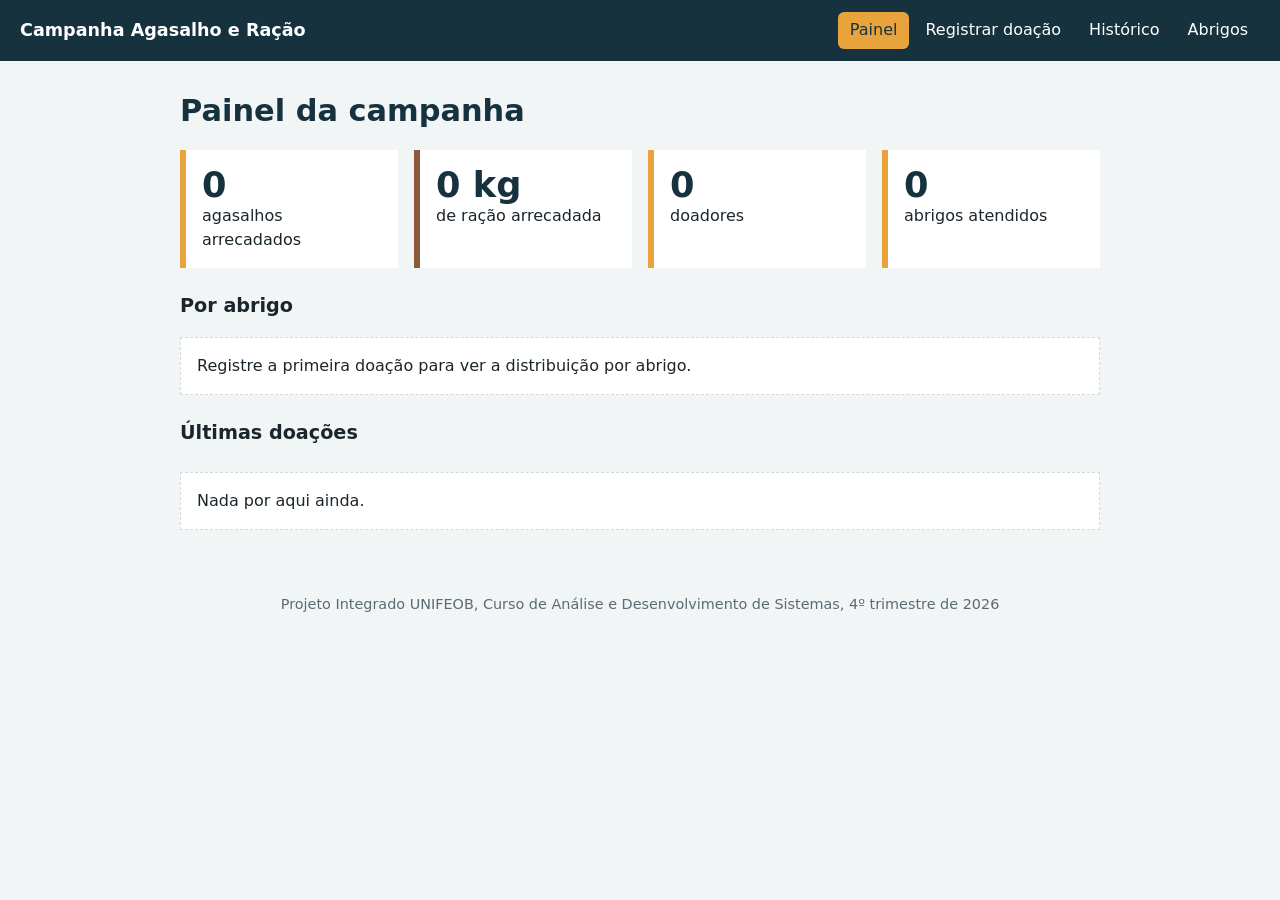
==== index.html @ f2fee43a "Campanha Agasalho e Ração - Projeto Integrado UNIFEOB" ====
<!DOCTYPE html>
<html lang="pt-BR">
<head>
<meta charset="UTF-8">
<meta name="viewport" content="width=device-width, initial-scale=1">
<title>Painel da campanha | Campanha Agasalho e Ração</title>
<link rel="stylesheet" href="css/style.css">
</head>
<body data-page="home">
<header id="topo"></header>
<main>
<h1>Painel da campanha</h1>
<section class="stats" id="stats"></section>
<section><h2>Por abrigo</h2><div id="porAbrigo"></div></section>
<section><h2>Últimas doações</h2><div id="ultimas" class="tabela"></div></section>
</main>
<footer>Projeto Integrado UNIFEOB, Curso de Análise e Desenvolvimento de Sistemas, 4º trimestre de 2026</footer>
<script src="js/app.js"></script>
</body>
</html>
---- css/style.css ----
:root{--azul:#17323f;--ambar:#e8a33d;--fundo:#f2f5f6;--texto:#1b262c;--borda:#cfd9de;--marrom:#8a5a3b}
*{box-sizing:border-box}
body{margin:0;font-family:"Segoe UI",system-ui,sans-serif;background:var(--fundo);color:var(--texto);line-height:1.5}
header{background:var(--azul);color:#fff;display:flex;flex-wrap:wrap;align-items:center;gap:.5rem 1.5rem;padding:.75rem 1.25rem}
header .marca{font-weight:700;font-size:1.1rem;margin-right:auto}
nav{display:flex;flex-wrap:wrap;gap:.25rem}
nav a{color:#fff;text-decoration:none;padding:.4rem .75rem;border-radius:6px}
nav a:hover,nav a[aria-current]{background:var(--ambar);color:var(--azul)}
a:focus-visible,button:focus-visible,input:focus-visible,select:focus-visible,textarea:focus-visible{outline:3px solid var(--ambar);outline-offset:2px}
main{max-width:960px;margin:0 auto;padding:1.5rem 1.25rem}
h1{font-size:1.9rem;margin:.2rem 0 1rem;color:var(--azul)}
h2{font-size:1.2rem;margin:1.5rem 0 .5rem}
.stats{display:grid;grid-template-columns:repeat(auto-fit,minmax(190px,1fr));gap:1rem}
.stat{background:#fff;border-left:6px solid var(--ambar);padding:1rem}
.stat.racao{border-color:var(--marrom)}
.stat b{display:block;font-size:2.2rem;line-height:1.1;color:var(--azul)}
.form{display:grid;grid-template-columns:repeat(auto-fit,minmax(240px,1fr));gap:1rem;background:#fff;padding:1.25rem;border:1px solid var(--borda)}
.form label{display:flex;flex-direction:column;gap:.25rem;font-weight:600}
.largo{grid-column:1/-1}
input,select,textarea{font:inherit;padding:.55rem;border:1px solid var(--borda);border-radius:6px;background:#fff}
.btn{font:inherit;font-weight:700;background:var(--azul);color:#fff;border:0;border-radius:6px;padding:.65rem 1.2rem;cursor:pointer}
.btn:hover{background:#244a5c}
.btn.sec{background:#fff;color:var(--azul);border:2px solid var(--azul)}
.btn.del{background:#fff;color:#a32020;border:1px solid #a32020;padding:.25rem .6rem;font-weight:600}
.barra{display:flex;flex-wrap:wrap;gap:1rem;align-items:flex-end;margin-bottom:1rem}
.tabela{overflow-x:auto}
table{width:100%;border-collapse:collapse;background:#fff}
th,td{padding:.6rem .75rem;text-align:left;border-bottom:1px solid var(--borda);white-space:nowrap}
th{background:#e4ebee}
.vazio{background:#fff;padding:1rem;border:1px dashed var(--borda)}
.linha{display:grid;grid-template-columns:minmax(120px,1fr) 2fr auto;gap:.75rem;align-items:center;margin:.4rem 0}
.trilho{background:#dde5e9;height:14px;border-radius:7px;overflow:hidden}
.trilho i{display:block;height:100%;background:var(--ambar)}
.texto{background:#fff;padding:1rem 1.25rem;border:1px solid var(--borda);max-width:70ch}
#msg{margin:0;font-weight:600;color:#1d6b3a;align-self:center}
footer{text-align:center;padding:1.5rem;color:#5a6b73;font-size:.9rem}
@media(max-width:560px){.linha{grid-template-columns:1fr}}
@media(prefers-reduced-motion:reduce){*{transition:none!important}}
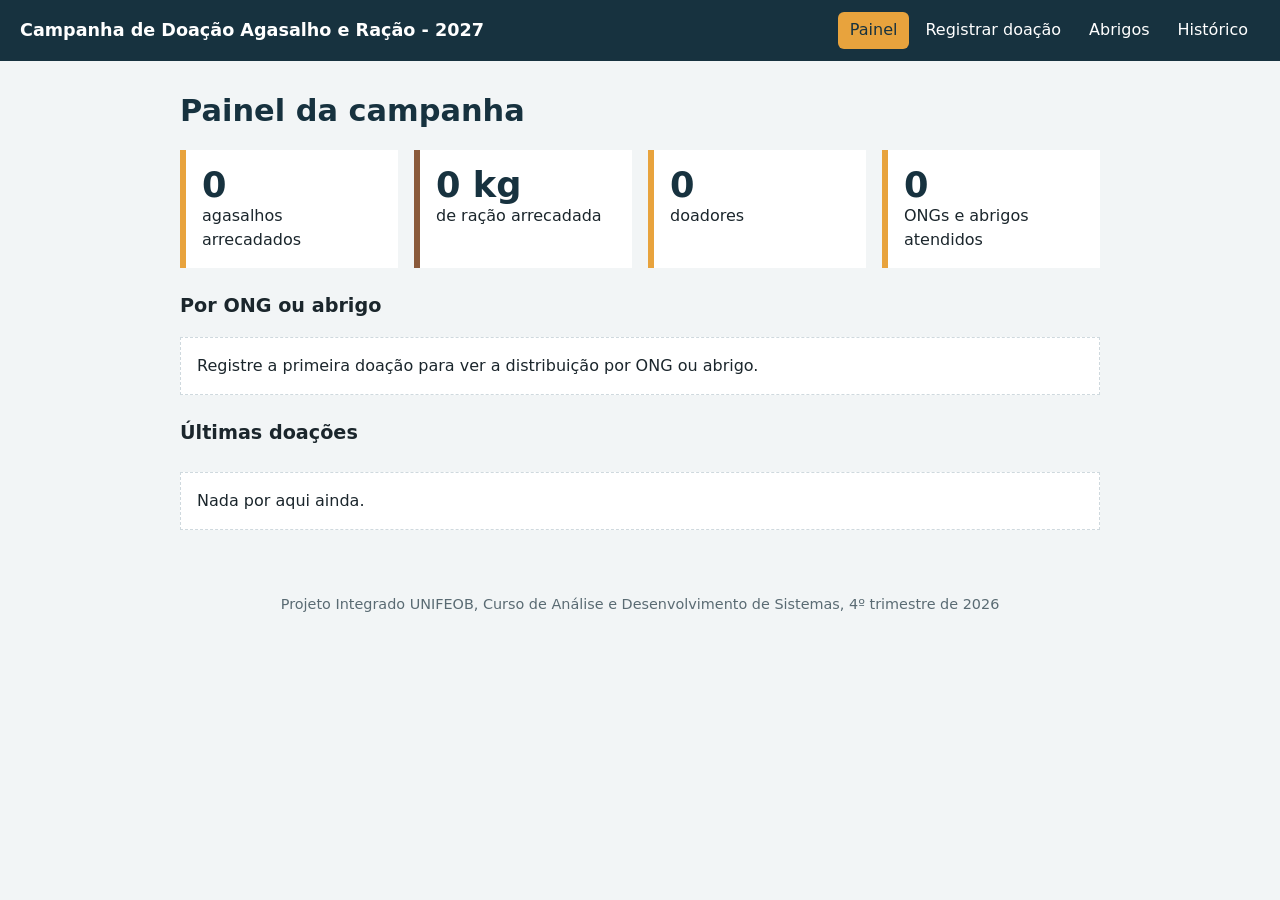
==== commit ff1fe624: "Separa abrigos de animais e de pessoas carentes e ajusta textos da campanha" ====
--- a/index.html
+++ b/index.html
@@ -3,7 +3,7 @@
 <head>
 <meta charset="UTF-8">
 <meta name="viewport" content="width=device-width, initial-scale=1">
-<title>Painel da campanha | Campanha Agasalho e Ração</title>
+<title>Painel da campanha | Campanha de Doação Agasalho e Ração - 2027</title>
 <link rel="stylesheet" href="css/style.css">
 </head>
 <body data-page="home">
@@ -11,7 +11,7 @@
 <main>
 <h1>Painel da campanha</h1>
 <section class="stats" id="stats"></section>
-<section><h2>Por abrigo</h2><div id="porAbrigo"></div></section>
+<section><h2>Por ONG ou abrigo</h2><div id="porAbrigo"></div></section>
 <section><h2>Últimas doações</h2><div id="ultimas" class="tabela"></div></section>
 </main>
 <footer>Projeto Integrado UNIFEOB, Curso de Análise e Desenvolvimento de Sistemas, 4º trimestre de 2026</footer>
